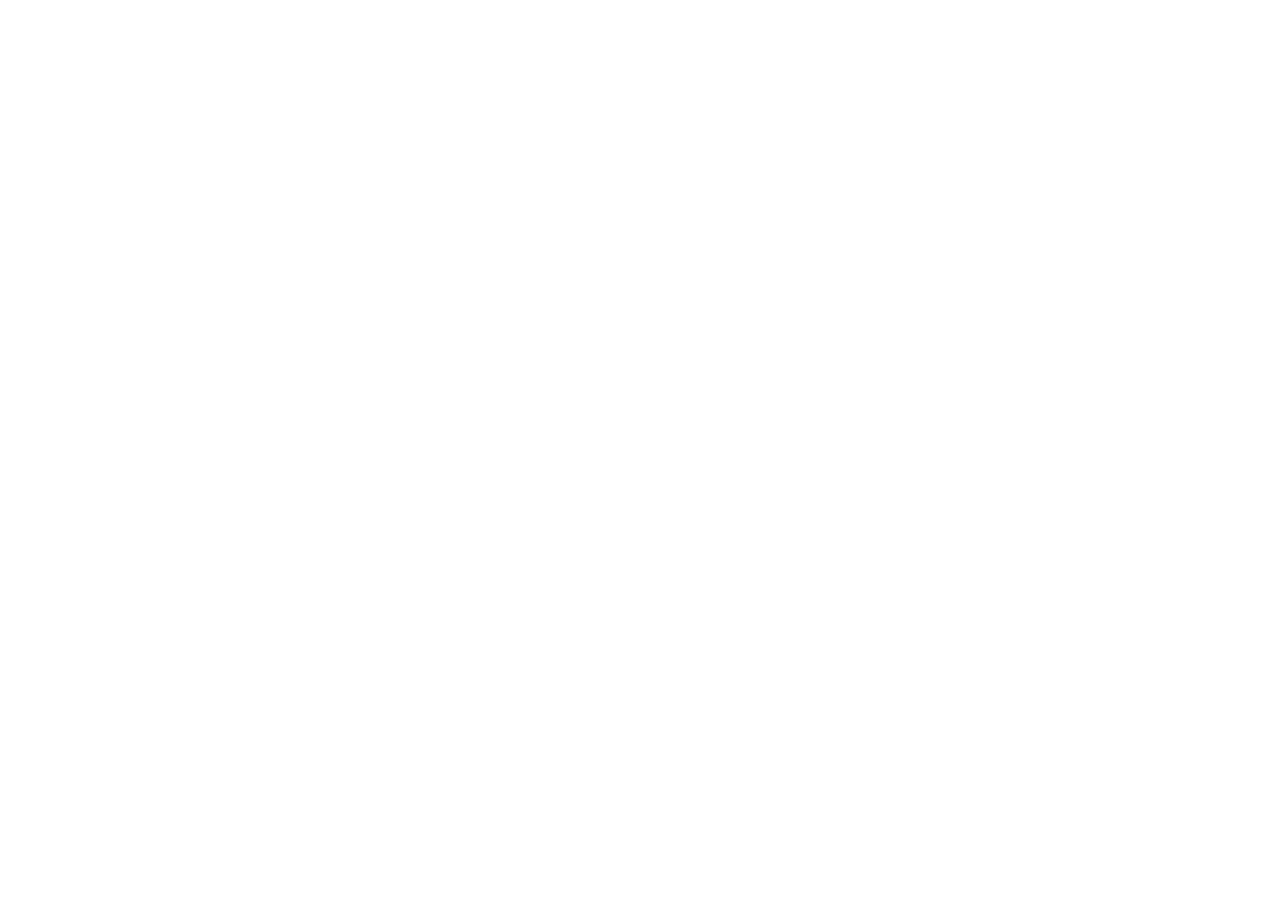
==== index.html @ 24331101 "enlazamos todo" ====
<!DOCTYPE html>
<html lang="en">
<head>
    <meta charset="UTF-8">
    <meta name="viewport" content="width=device-width, initial-scale=1.0">
    <title>Document</title>
</head>
<body>
    <script src="./main.js"></script>
</body>
</html>
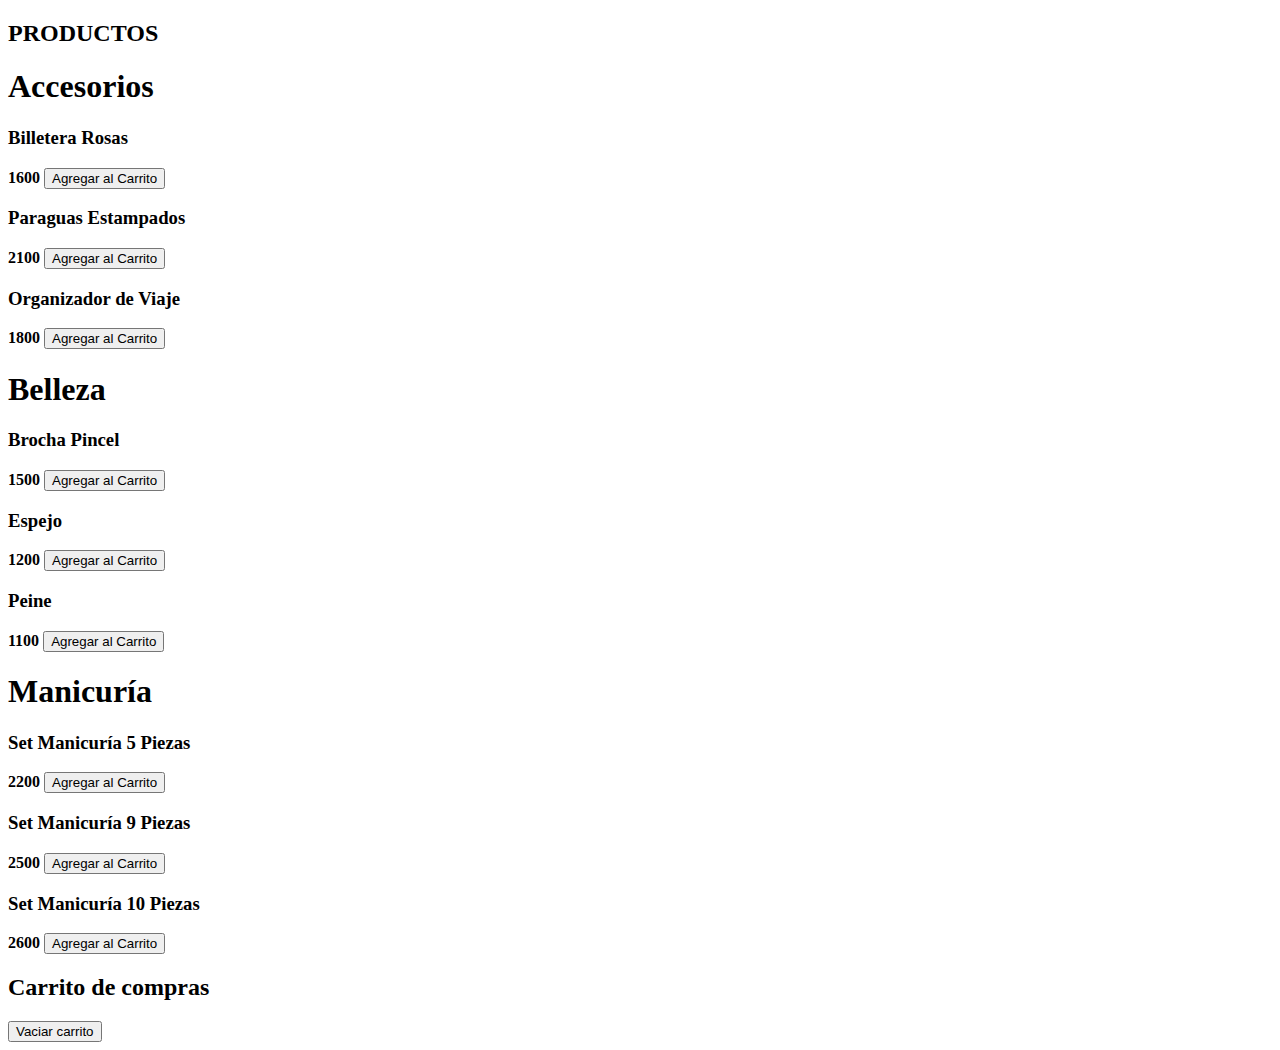
==== commit 272f834a: "modificando para la 3era entrega" ====
--- a/index.html
+++ b/index.html
@@ -6,6 +6,15 @@
     <title>Document</title>
 </head>
 <body>
+    <h2>PRODUCTOS</h2>
+    <div id="productos">
+        <!-- Aquí se mostrarán los productos de cada categoria -->
+    </div>
+    <h2>Carrito de compras</h2>
+    <div id="carrito">
+        <!-- Aquí se mostrarán los productos en el carrito -->
+    </div>
+    <button id="vaciar-carrito"> Vaciar carrito</button>
     <script src="./main.js"></script>
 </body>
 </html>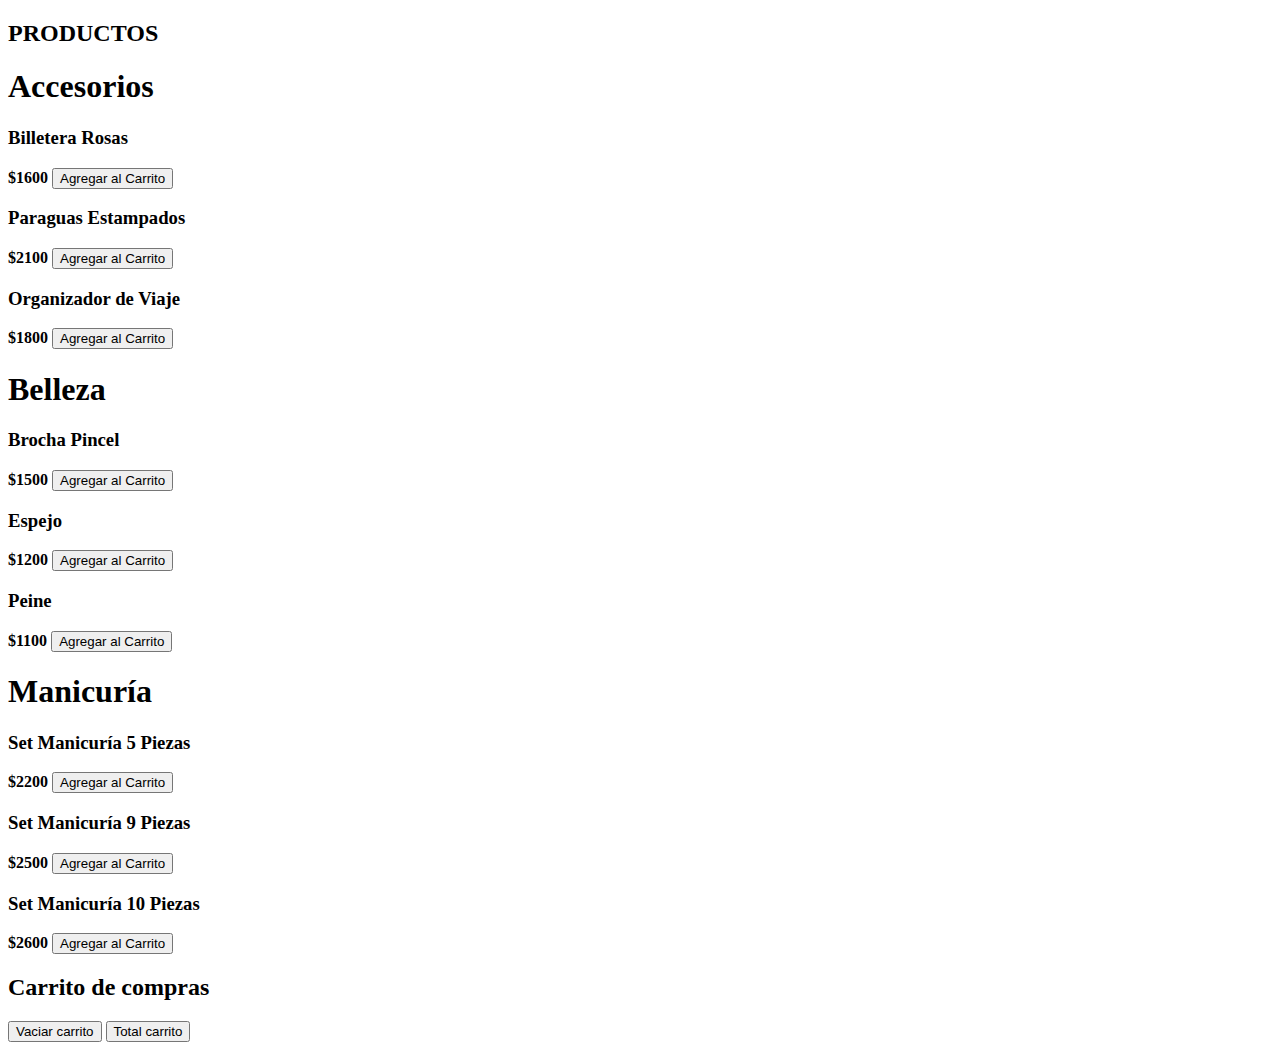
==== commit c4ac88cc: "agregue funcion para sumar los productos del carrito" ====
--- a/index.html
+++ b/index.html
@@ -15,6 +15,7 @@
         <!-- Aquí se mostrarán los productos en el carrito -->
     </div>
     <button id="vaciar-carrito"> Vaciar carrito</button>
+    <button id="calcular-total">Total carrito</button>
     <script src="./main.js"></script>
 </body>
 </html>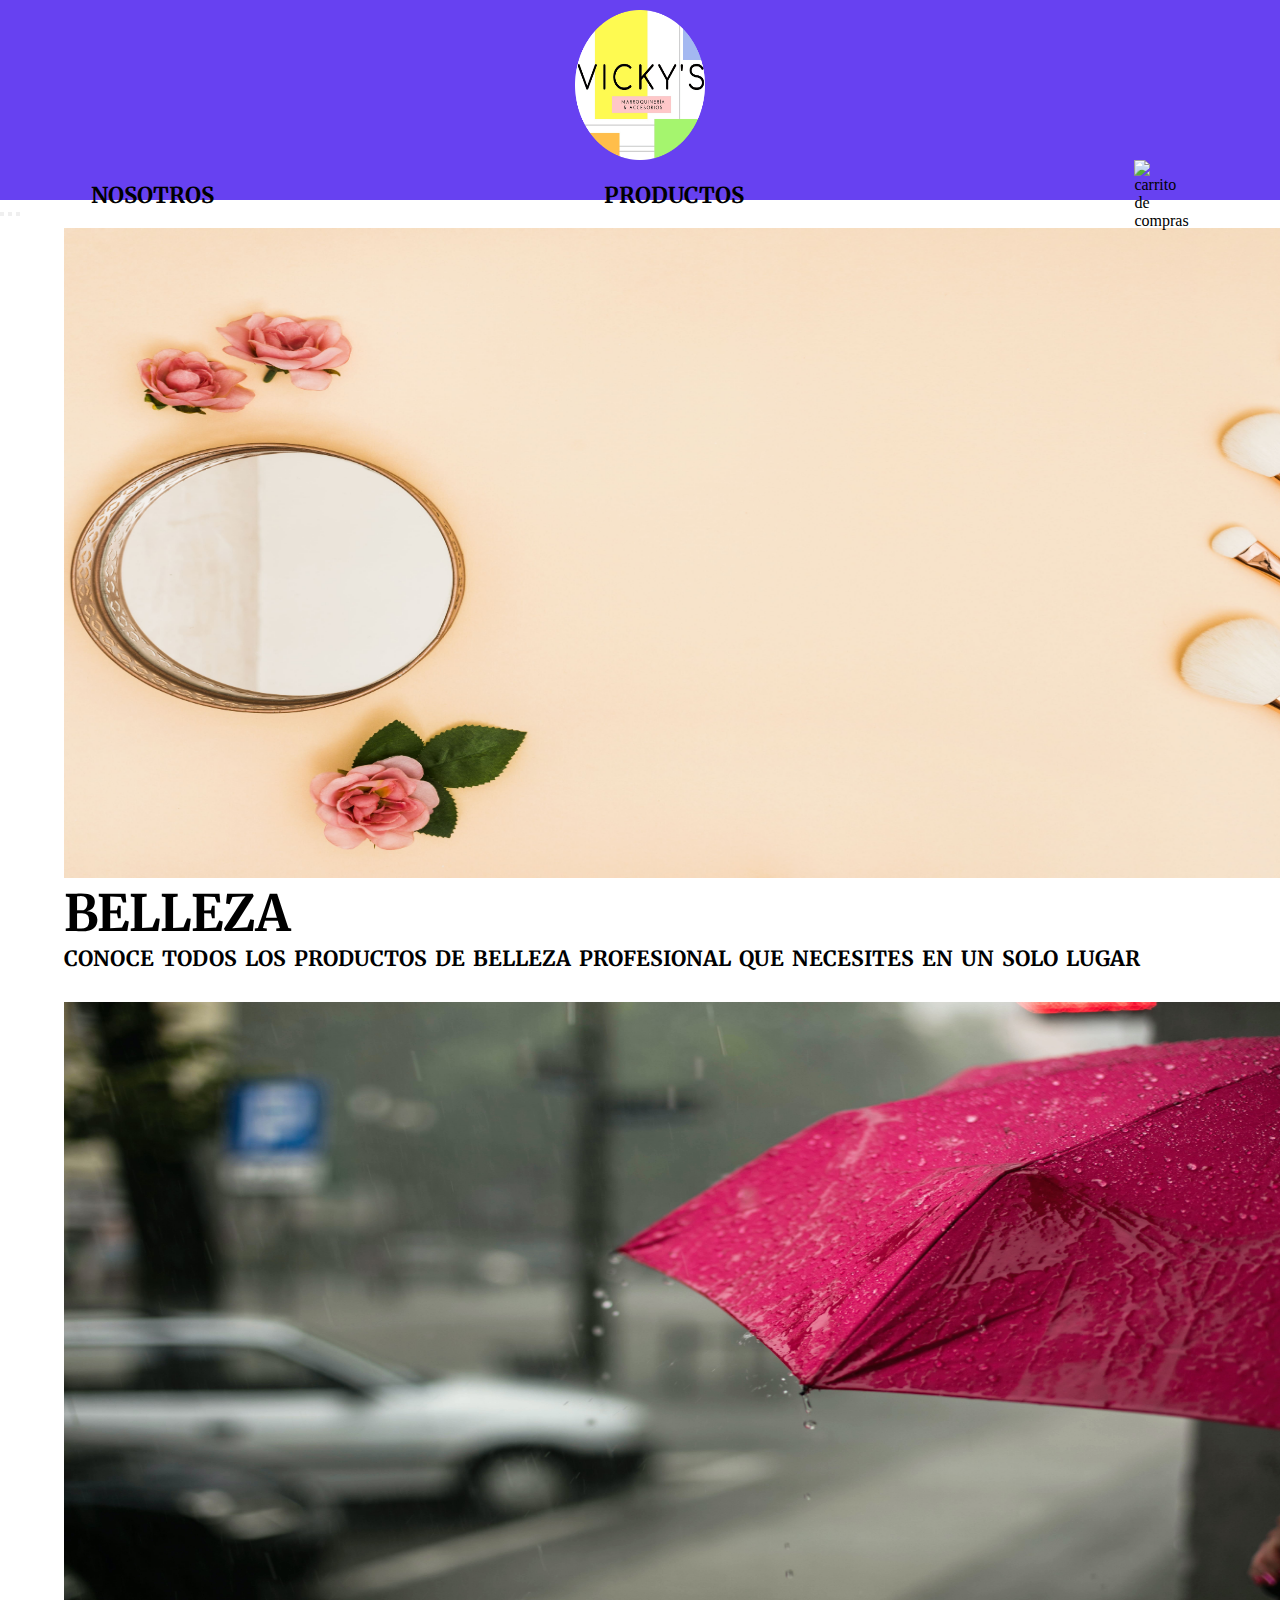
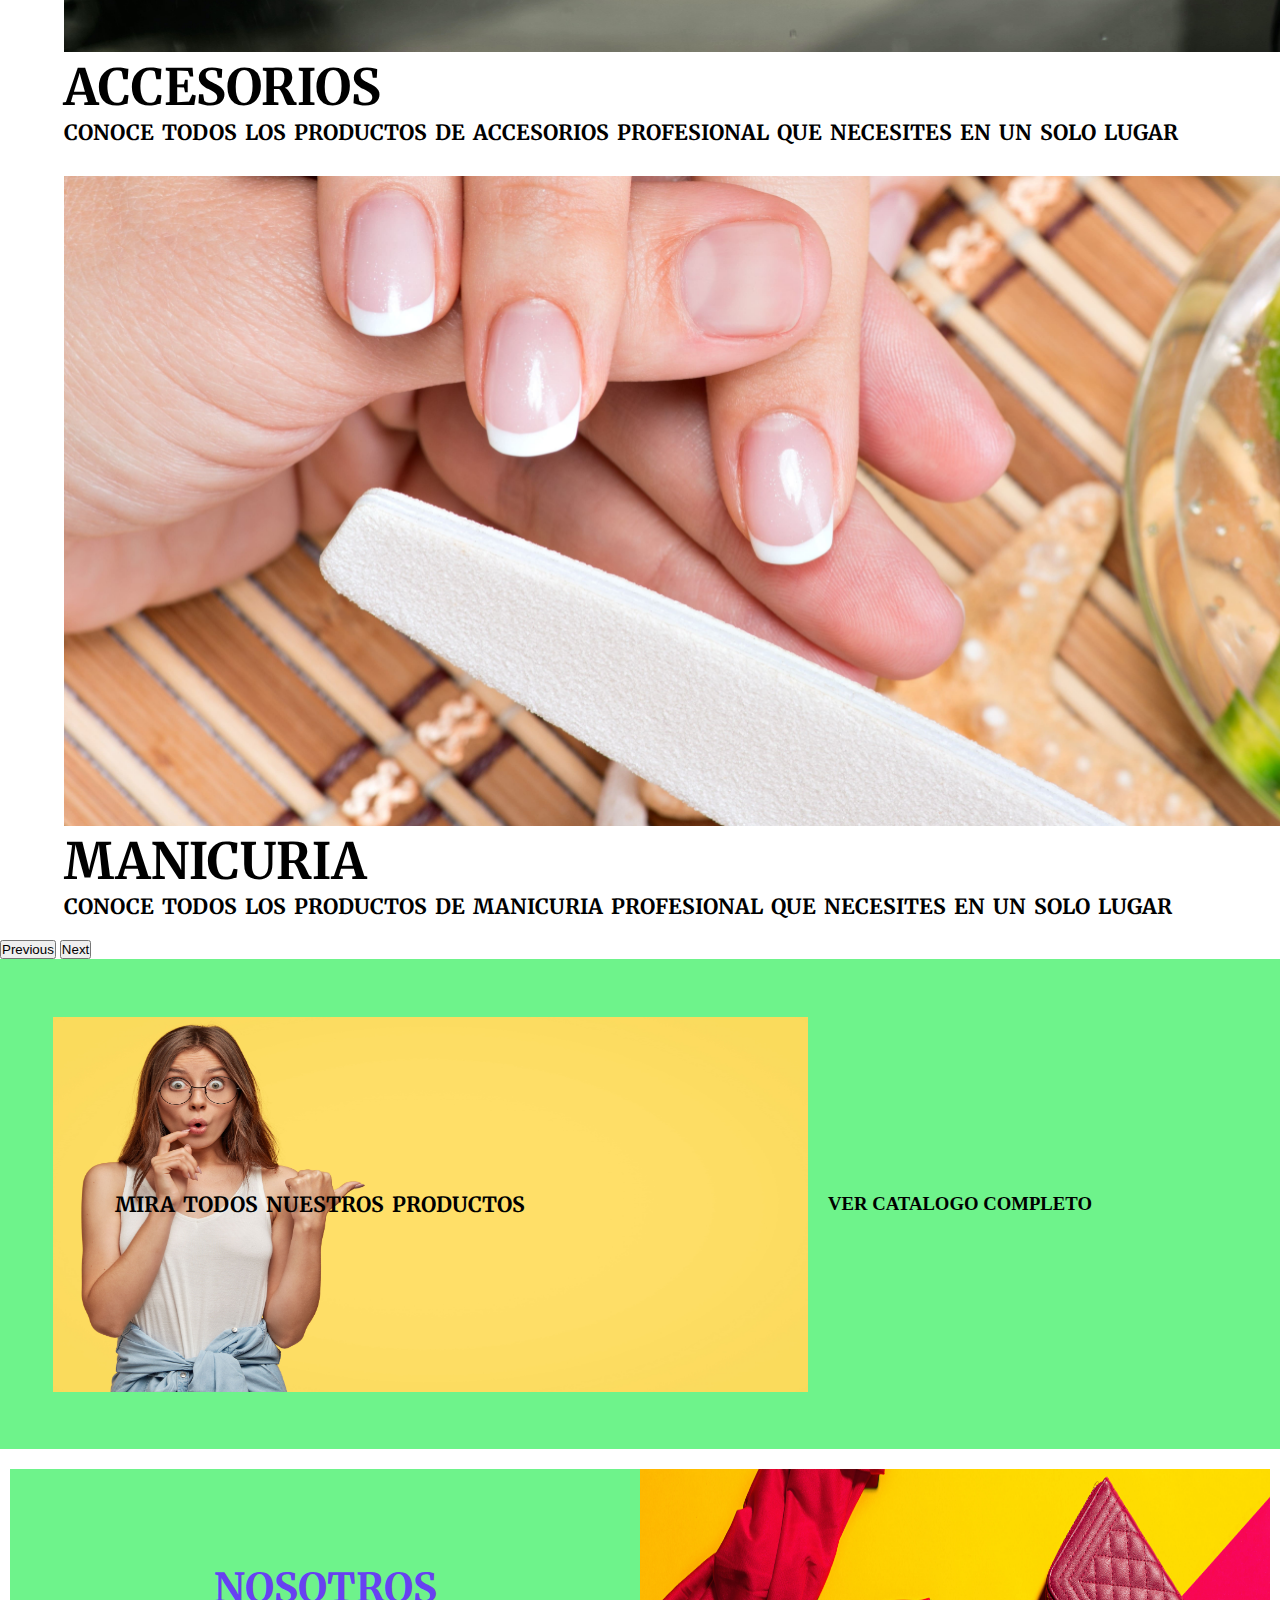
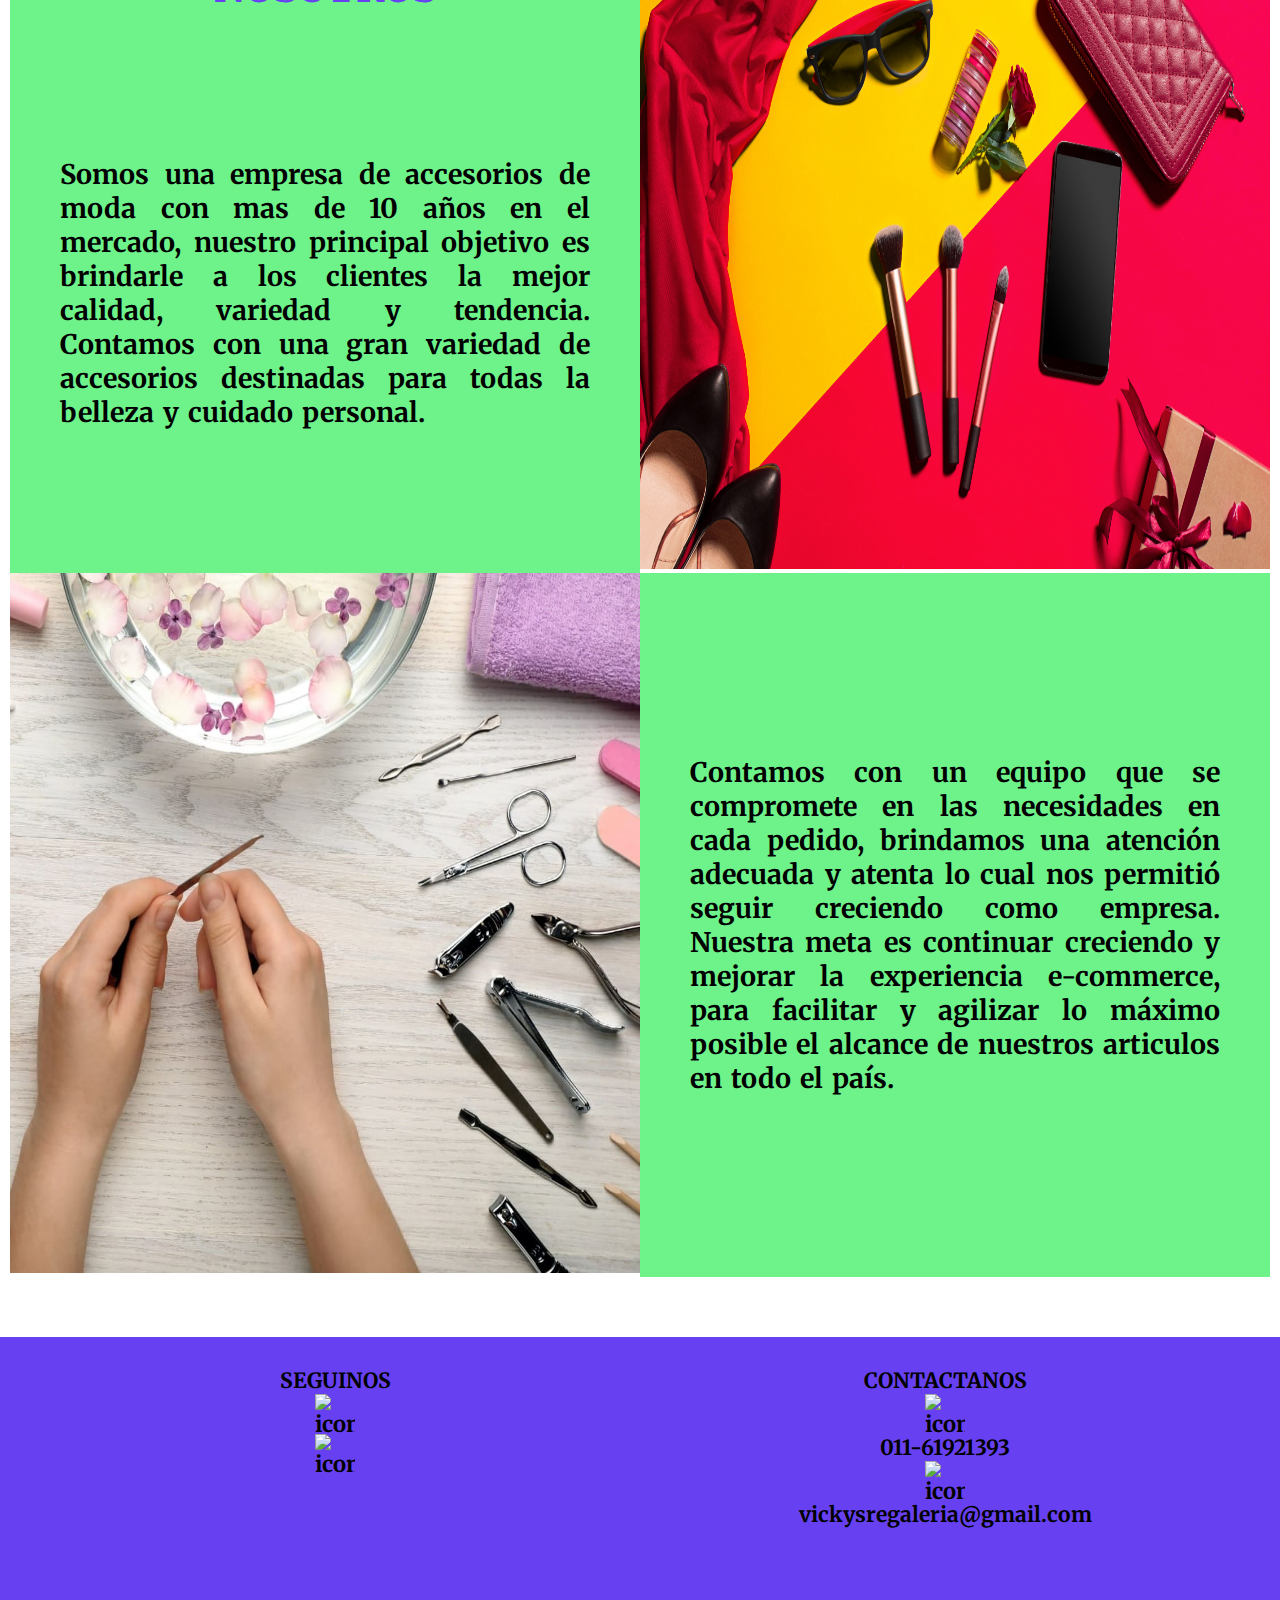
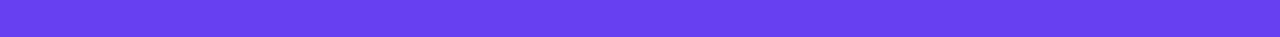
==== commit f7403ff2: "incorporando css, assets a mi proyecto" ====
--- a/index.html
+++ b/index.html
@@ -2,20 +2,117 @@
 <html lang="en">
 <head>
     <meta charset="UTF-8">
+    <meta http-equiv="X-UA-Compatible" content="IE=edge">
     <meta name="viewport" content="width=device-width, initial-scale=1.0">
-    <title>Document</title>
+    <meta name="description" content="Tienda de articulos de belleza, cuidado personal y todos los accesorios que necesites al mejor precio">
+    <meta name="keywords" content="productos de belleza, accesorios para mujer, productos de cuidado personal">
+    <title>Inicio | VICKYS</title>
+    <link rel="shortcut icon" href="./assets/images/banner-modified.ico" type="image/x-icon">
+    <link href="https://cdn.jsdelivr.net/npm/bootstrap@5.3.0/dist/css/bootstrap.min.css" rel="stylesheet" integrity="sha384-9ndCyUaIbzAi2FUVXJi0CjmCapSmO7SnpJef0486qhLnuZ2cdeRhO02iuK6FUUVM" crossorigin="anonymous">
+    <link rel="stylesheet" href="./style.css">
 </head>
 <body>
-    <h2>PRODUCTOS</h2>
-    <div id="productos">
-        <!-- Aquí se mostrarán los productos de cada categoria -->
-    </div>
-    <h2>Carrito de compras</h2>
-    <div id="carrito">
-        <!-- Aquí se mostrarán los productos en el carrito -->
-    </div>
-    <button id="vaciar-carrito"> Vaciar carrito</button>
-    <button id="calcular-total">Total carrito</button>
+    <header>
+        <section class="primer-section">
+            <nav class="navbar" id="navbar-example2" class="navbar bg-body-tertiary px-3 mb-3">
+                <ul class="nav nav-pills">
+                    <li class="nav-item">
+                        <a class="nav-link" href="#scrollspyHeading1">NOSOTROS</a>
+                    </li>
+                    <li> 
+                        <a href="./pages/productos.html">PRODUCTOS</a>
+                    </li>
+                    <div>
+                        <a href="./index.html">
+                        <img src="./assets/images/cart.png" alt="carrito de compras">
+                        </a>
+                    </div>
+                </ul>
+            </nav>
+        </section>
+    </header>
+    <main>
+        <div id="carouselExampleCaptions" class="carousel slide">
+            <div class="carousel-indicators">
+                <button type="button" data-bs-target="#carouselExampleCaptions" data-bs-slide-to="0" class="active" aria-current="true" aria-label="Slide 1"></button>
+                <button type="button" data-bs-target="#carouselExampleCaptions" data-bs-slide-to="1" aria-label="Slide 2"></button>
+                <button type="button" data-bs-target="#carouselExampleCaptions" data-bs-slide-to="2" aria-label="Slide 3"></button>
+            </div>
+            <div class="carousel-inner">
+            <div class="carousel-item active">
+                <img src="./assets/images/carrusel.jpg" class="d-block w-100" alt="banner belleza">
+                <div class="carousel-caption d-none d-md-block">
+                    <h5>BELLEZA</h5>
+                    <p>CONOCE TODOS LOS PRODUCTOS DE BELLEZA PROFESIONAL QUE NECESITES EN UN SOLO LUGAR</p>
+                </div>
+            </div>
+            <div class="carousel-item">
+                <img src="./assets/images/baner-accesorios.jpg" class="d-block w-100" alt="banner accesorios">
+                <div class="carousel-caption d-none d-md-block">
+                    <h5>ACCESORIOS</h5>
+                    <p>CONOCE TODOS LOS PRODUCTOS DE ACCESORIOS PROFESIONAL QUE NECESITES EN UN SOLO LUGAR</p>
+                </div>
+            </div>
+            <div class="carousel-item">
+                <img src="./assets/images/banner-manicuria.jpg" class="d-block w-100" alt="banner manicuria">
+                <div class="carousel-caption d-none d-md-block">
+                    <h5>MANICURIA</h5>
+                    <p>CONOCE TODOS LOS PRODUCTOS DE MANICURIA PROFESIONAL QUE NECESITES EN UN SOLO LUGAR</p>
+                </div>
+            </div>
+            </div>
+            <button class="carousel-control-prev" type="button" data-bs-target="#carouselExampleCaptions" data-bs-slide="prev">
+                <span class="carousel-control-prev-icon" aria-hidden="true"></span>
+                <span class="visually-hidden">Previous</span>
+            </button>
+            <button class="carousel-control-next" type="button" data-bs-target="#carouselExampleCaptions" data-bs-slide="next">
+                <span class="carousel-control-next-icon" aria-hidden="true"></span>
+                <span class="visually-hidden">Next</span>
+            </button>
+        </div>
+        <div class="catalogo">
+            <p>MIRA TODOS NUESTROS PRODUCTOS</p>
+            <h3>VER CATALOGO COMPLETO</h3>
+        </div>
+        <section class="section-nos">
+        <div class="div-nos" data-bs-spy="scroll" data-bs-target="#navbar-example2" data-bs-root-margin="0px 0px -40%" data-bs-smooth-scroll="true" class="scrollspy-example bg-body-tertiary p-3 rounded-2" tabindex="0">
+            <h2 id="scrollspyHeading1">NOSOTROS</h2>
+            <P>
+                Somos una empresa de accesorios de moda con mas de 10 años en el mercado, nuestro principal objetivo es brindarle a los clientes la mejor calidad, variedad y tendencia.
+                Contamos con una gran variedad de accesorios destinadas para todas la belleza y cuidado personal.
+            </P>
+        </div>
+        <div >
+            <img class="div-img" src="./assets/images/banner-nosotros-2.jpg" alt="accesorios">
+        </div>
+        <div>
+            <img class="div-img" src="./assets/images/banner-nosotros.jpeg" alt="manicuria">
+        </div>
+        <div class="div-nos">
+            <p>
+                Contamos con un equipo que se compromete en las necesidades en cada pedido, brindamos una atención adecuada y atenta lo cual nos permitió seguir creciendo como empresa.
+                Nuestra meta es continuar creciendo y mejorar la experiencia e-commerce, para facilitar y agilizar lo máximo posible el alcance de nuestros articulos en todo el país.
+            </p>
+        </div>
+        </section>
+    </main>
+    <footer>
+        <div class="div-footer" >
+            <li class="li-footer" >
+                <h2>SEGUINOS</h2>
+                <img class="img-footer" src="./assets/images/icons8-facebook.png" alt="icono de facebook">
+                <img class="img-footer" src="./assets/images/icons8-instagram.png" alt="icono de instagram">
+            </li>
+            <li class="li-footer" >
+                <h2>CONTACTANOS</h2>
+                <img class="img-footer" src="./assets/images/icons8-whatsapp.png" alt="icono de whatsapp">
+                <p> 011-61921393</p>
+                <img class="img-footer" src="./assets/images/icons8-email.png" alt="icono de email">
+                <p>vickysregaleria@gmail.com</p>
+            </li>
+        </div>
+    </footer>
     <script src="./main.js"></script>
+    <script src="https://cdn.jsdelivr.net/npm/bootstrap@5.3.0/dist/js/bootstrap.bundle.min.js" integrity="sha384-geWF76RCwLtnZ8qwWowPQNguL3RmwHVBC9FhGdlKrxdiJJigb/j/68SIy3Te4Bkz" crossorigin="anonymous"></script>
 </body>
 </html>--- a/style.css
+++ b/style.css
@@ -0,0 +1,178 @@
+@import url('https://fonts.googleapis.com/css2?family=Merriweather&display=swap');
+
+*{
+    margin: 0;
+    padding: 0;
+    box-sizing: border-box;
+}
+
+header{
+    height: 200px;
+    display: flex;
+    flex-direction: column;
+    align-items: center;
+    background-color:rgb(103, 65, 241);
+}
+.primer-section{
+    display: flex;
+    flex-direction: column;
+    justify-content: flex-end;
+    align-items: center;
+    background-color: whitesmoke;
+    width:100%;
+    height: 190px;
+    background-image:url(./assets/images/banner-modified.png);
+    background-size: 130px 150px;
+    background-repeat: no-repeat;
+    background-position: 50% 25%;
+    background-color:rgb(103, 65, 241);
+}
+.navbar{
+    background-color:rgb(103, 65, 241);
+    width: 80%;
+    height: 30px;
+    display: flex;
+    flex-direction: column;
+    justify-content: space-evenly;
+    z-index: 3;
+    align-content:flex-end ;
+}
+.nav-link{
+    color: black;
+}
+.nav-link :hover{
+    color: rgba(119, 228, 212, 1) ;
+}
+ul{
+    display: flex;
+    align-items: center;
+    justify-content: center;
+    gap: 390px;
+    list-style: none;
+}
+li{
+    display: flex;
+    list-style: none;
+    font-family: 'Merriweather', serif;
+    font-size: 22px;
+    font-weight: bold;
+    word-spacing: 15px;
+}
+a{
+    text-decoration: none;
+    color:black;
+}
+a:hover{
+    color:rgba(119, 228, 212, 1);
+}
+div a img{
+    width: 35px;
+    height: 35px;
+}
+
+/* main*/
+.carousel-item{
+    padding-top:10px;
+    padding-bottom: 20px;
+    margin-left: 5%;
+    margin-right: 5%;
+}
+h5{
+    font-family:'Merriweather', serif;
+    font-size: 50px;
+}
+p{
+    font-family: 'Merriweather', serif;
+    font-size: 23px;
+    word-spacing: 3px;
+}
+img{
+    height: 650px;
+    width: 1400px;
+}
+.catalogo{
+    margin-bottom: 10px;
+    background-color: rgb(110, 243, 139);
+    width: 100%;
+    height: 490px;
+    display: grid;
+    justify-items: center;
+    align-content: center;
+    align-items: center;
+    grid-template-columns: 1fr 1fr;
+    list-style: none;
+    background-image: url(./assets/images/banner-2.jpg);
+    background-size: 755px 375px;
+    background-repeat: no-repeat;
+    background-position: 10% 50%;
+}
+.section-nos{
+    padding: 10px;
+    display: grid;
+    grid-template-columns: 50% 50%;
+    grid-template-rows: 50% 50%;
+}
+.div-nos{
+    background-color: rgb(110, 243, 139);
+    display: flex;
+    flex-direction: column;
+    justify-content: space-evenly;
+        h2{
+            text-align: center;
+            font-family:'Merriweather', serif;
+            font-size: 40px;
+            color: rgb(103, 65, 241);
+            &:hover{
+                color:black;
+                text-decoration: underline;
+            }
+        }
+        p{
+            padding: 50px;
+            text-align:justify;
+            font-family:'Merriweather', serif;
+            font-size: 27px;
+            word-spacing: 3px
+        }
+    }
+.div-img{
+    width: 100%;
+    height: 700px;
+}
+/*footer*/
+footer{
+    width: 100%;
+    height: 300px;
+    background-color:rgb(103, 65, 241);
+}
+.div-footer{
+    width: 100%;
+    padding: 30px;
+    margin-top: 50px;
+    font-size: 16px;
+    list-style: none;
+    display: grid;
+    grid-template-columns: 1fr 1fr;
+}
+.li-footer{
+    display: flex;
+    flex-direction: column;
+    align-items: center;
+}
+.img-footer{
+    height: 40px;
+    width: 40px;
+}
+h2, p{
+    font-family: 'Merriweather', serif;
+    font-size: 21px;
+    text-decoration: none;
+    font-weight: bold;
+    color: black;
+}
+h2:hover{
+    color:rgba(119, 228, 212, 1) ;
+}
+p:hover{
+    color:rgba(119, 228, 212, 1) ;
+}
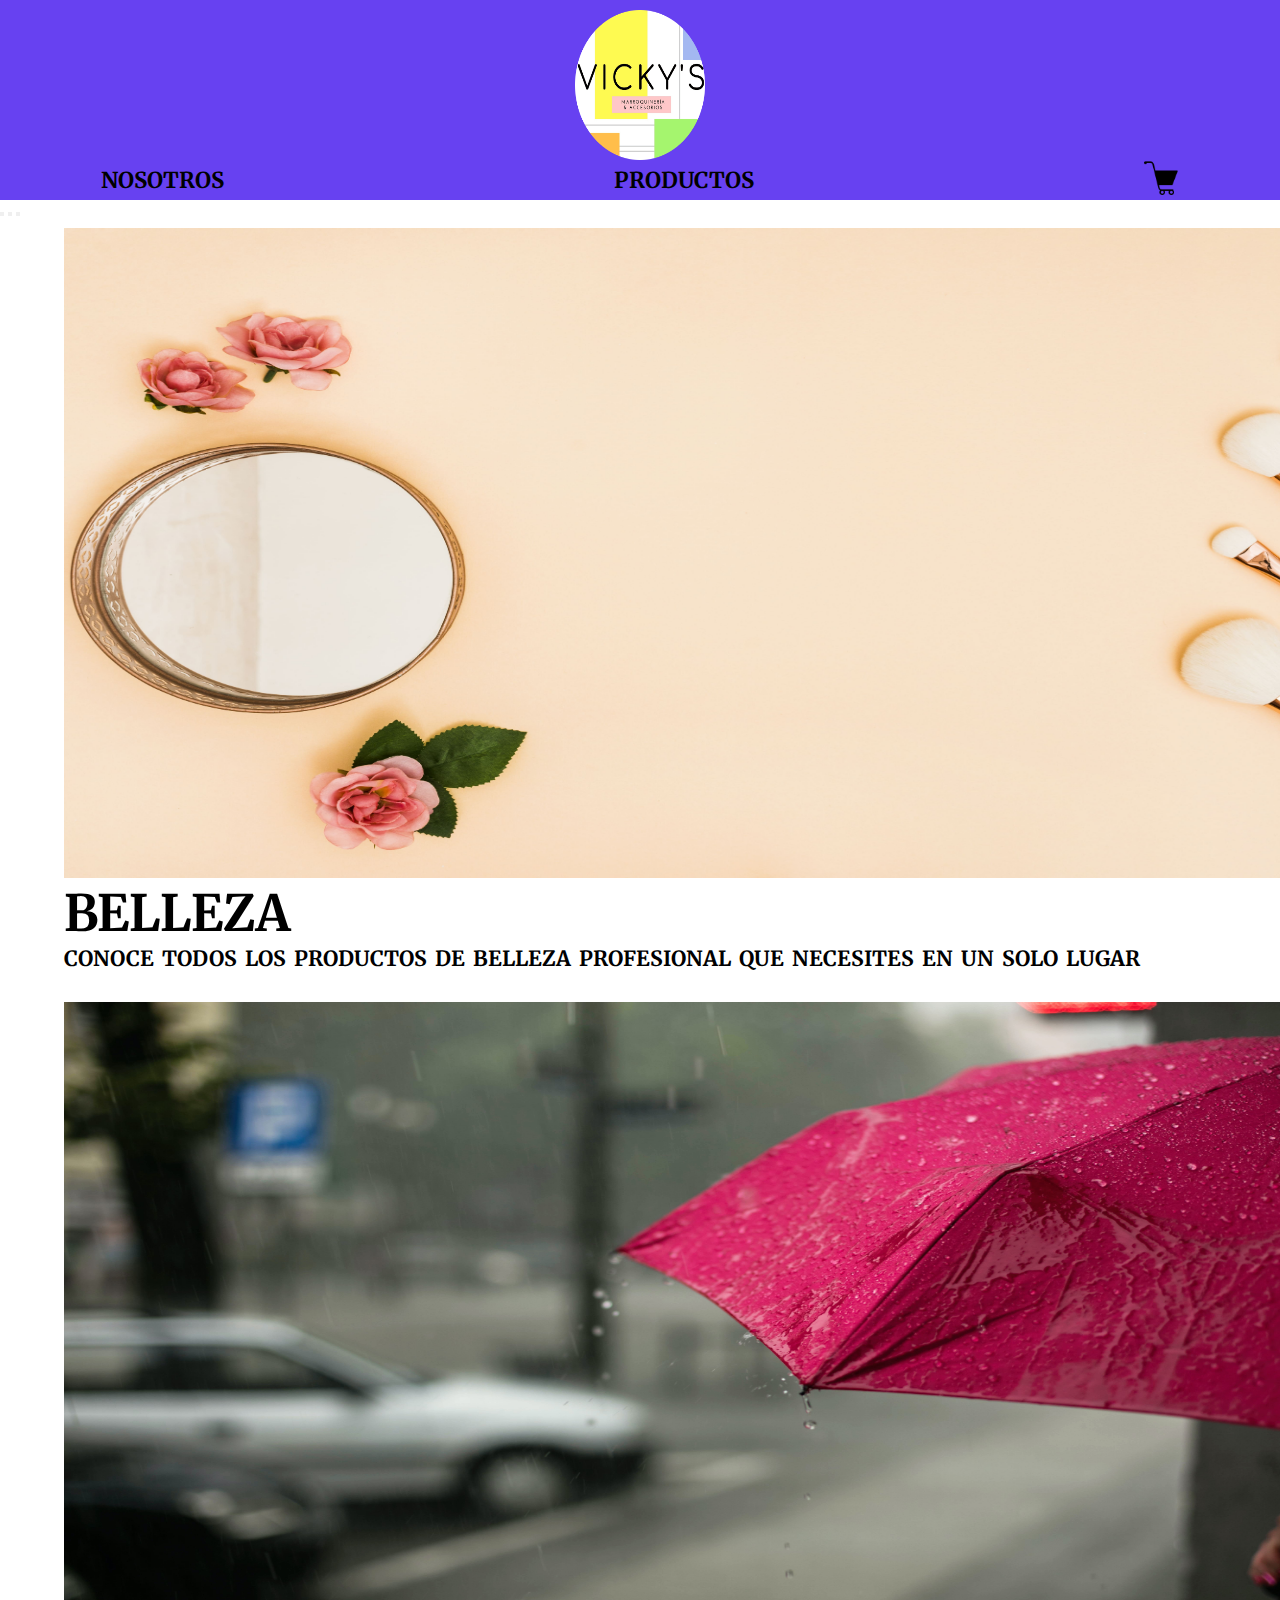
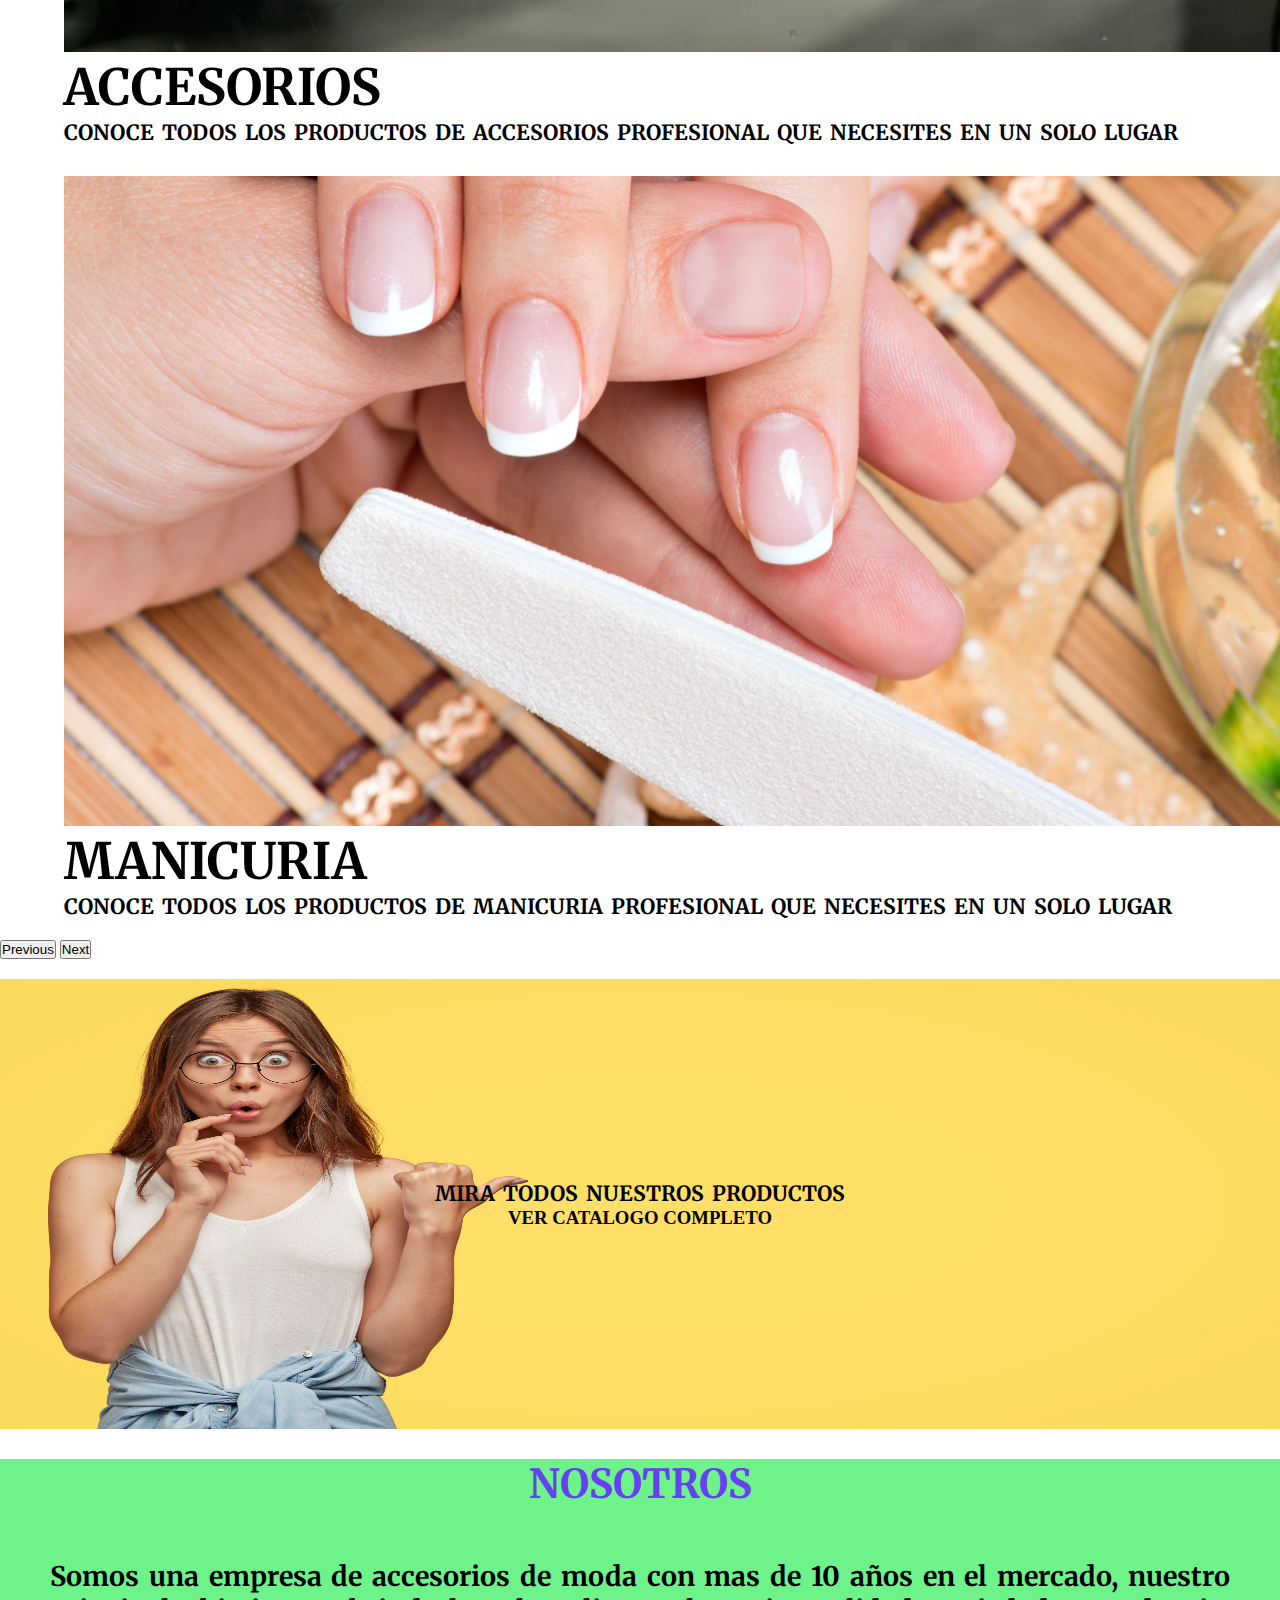
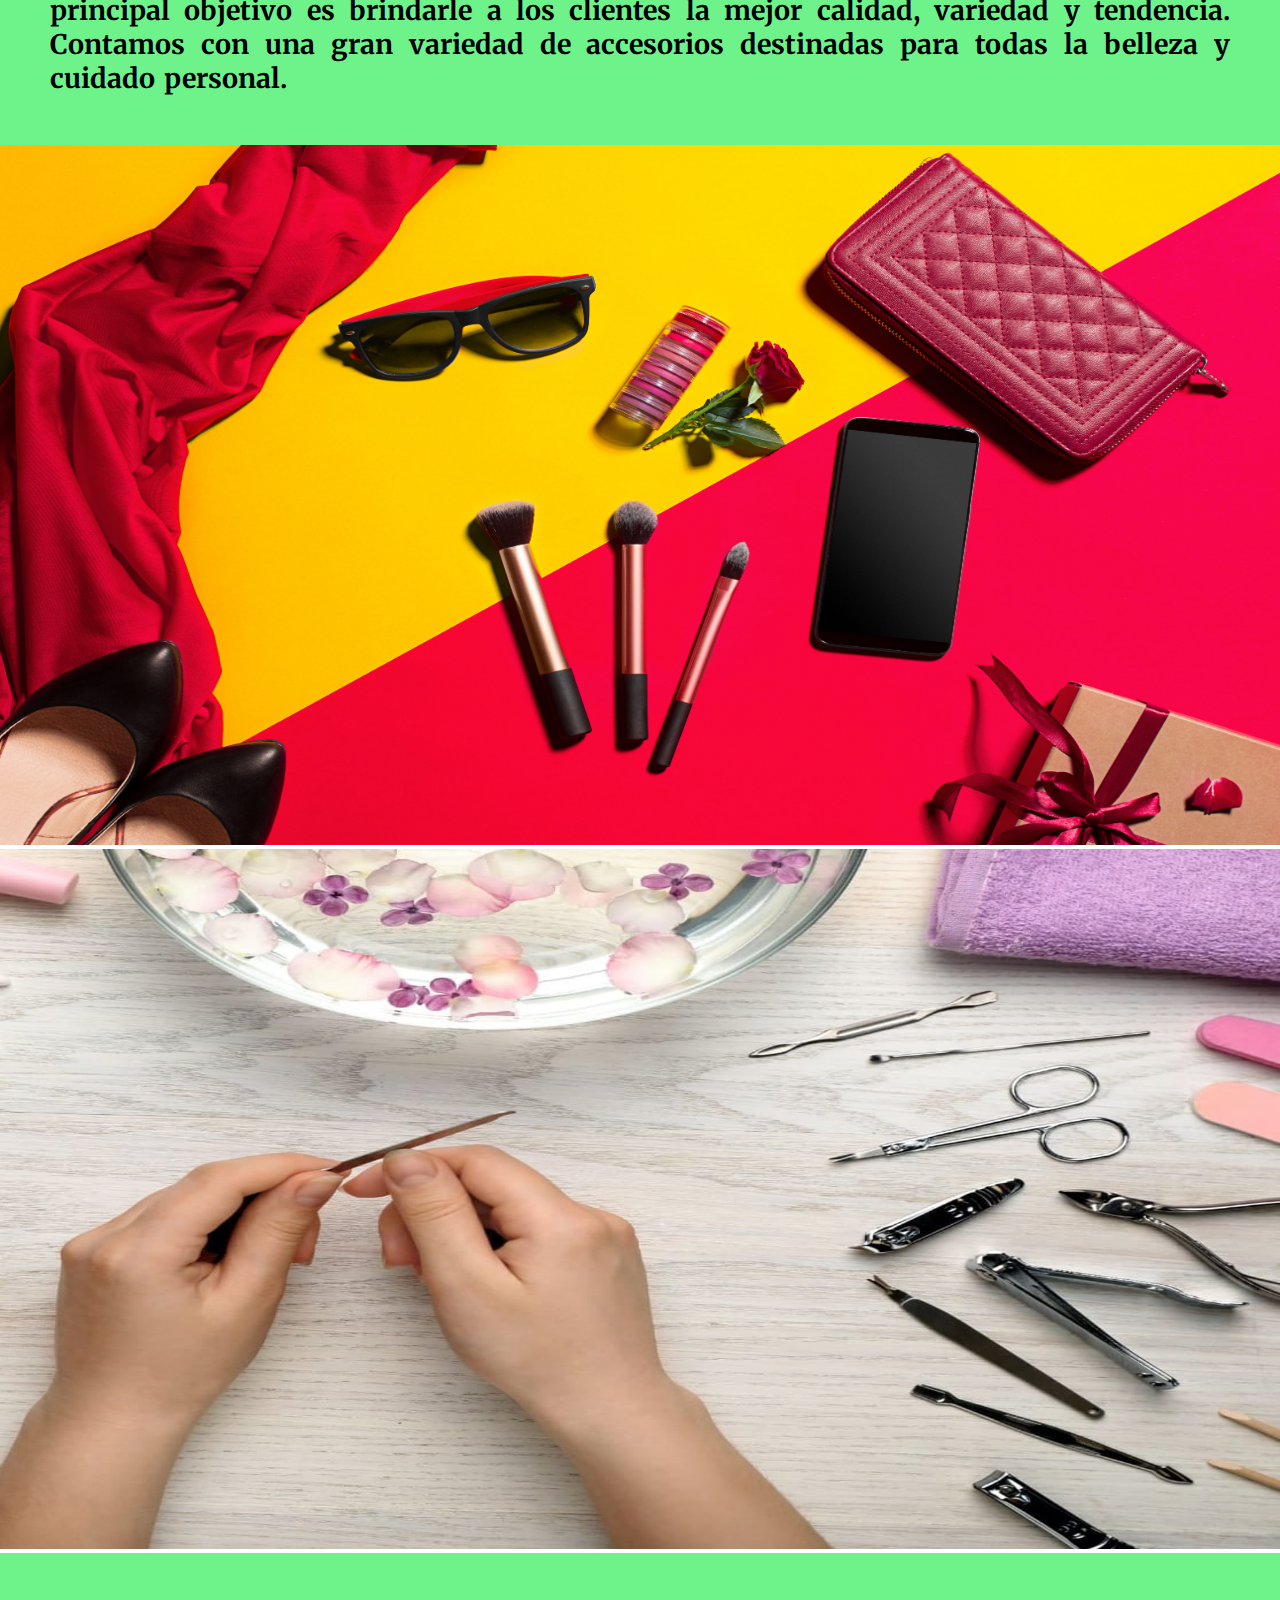
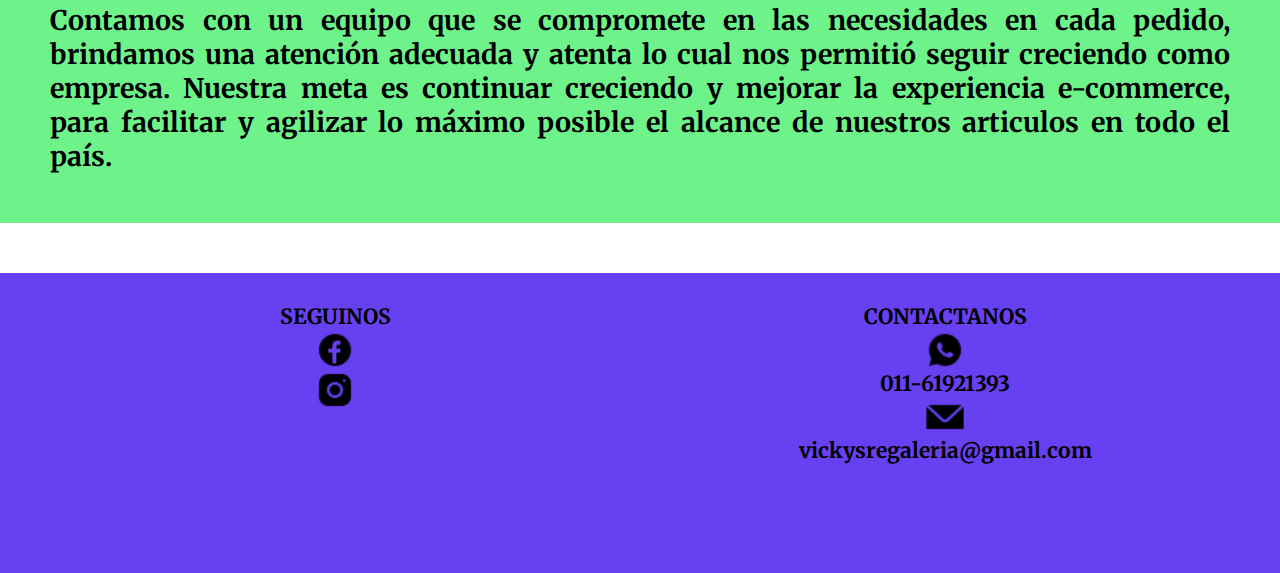
==== commit c3a6932b: "agrego productos y carrito al html" ====
--- a/index.html
+++ b/index.html
@@ -23,7 +23,7 @@
                         <a href="./pages/productos.html">PRODUCTOS</a>
                     </li>
                     <div>
-                        <a href="./index.html">
+                        <a href="./pages/carrito.html">
                         <img src="./assets/images/cart.png" alt="carrito de compras">
                         </a>
                     </div>
@@ -74,8 +74,8 @@
             <p>MIRA TODOS NUESTROS PRODUCTOS</p>
             <h3>VER CATALOGO COMPLETO</h3>
         </div>
-        <section class="section-nos">
-        <div class="div-nos" data-bs-spy="scroll" data-bs-target="#navbar-example2" data-bs-root-margin="0px 0px -40%" data-bs-smooth-scroll="true" class="scrollspy-example bg-body-tertiary p-3 rounded-2" tabindex="0">
+        <section class="section-nos" class="div-nos" data-bs-spy="scroll" data-bs-target="#navbar-example2" data-bs-root-margin="0px 0px -40%" data-bs-smooth-scroll="true" class="scrollspy-example bg-body-tertiary p-3 rounded-2" tabindex="0">
+        <div class="div-nos">
             <h2 id="scrollspyHeading1">NOSOTROS</h2>
             <P>
                 Somos una empresa de accesorios de moda con mas de 10 años en el mercado, nuestro principal objetivo es brindarle a los clientes la mejor calidad, variedad y tendencia.
--- a/style.css
+++ b/style.css
@@ -6,6 +6,7 @@
     box-sizing: border-box;
 }
 
+/* header */
 header{
     height: 200px;
     display: flex;
@@ -92,25 +93,17 @@
 }
 .catalogo{
     margin-bottom: 10px;
-    background-color: rgb(110, 243, 139);
     width: 100%;
     height: 490px;
     display: grid;
     justify-items: center;
     align-content: center;
     align-items: center;
-    grid-template-columns: 1fr 1fr;
     list-style: none;
     background-image: url(./assets/images/banner-2.jpg);
-    background-size: 755px 375px;
+    background-size: 100% 450px;
     background-repeat: no-repeat;
-    background-position: 10% 50%;
-}
-.section-nos{
-    padding: 10px;
-    display: grid;
-    grid-template-columns: 50% 50%;
-    grid-template-rows: 50% 50%;
+    background-position: center;
 }
 .div-nos{
     background-color: rgb(110, 243, 139);
@@ -139,6 +132,7 @@
     width: 100%;
     height: 700px;
 }
+
 /*footer*/
 footer{
     width: 100%;
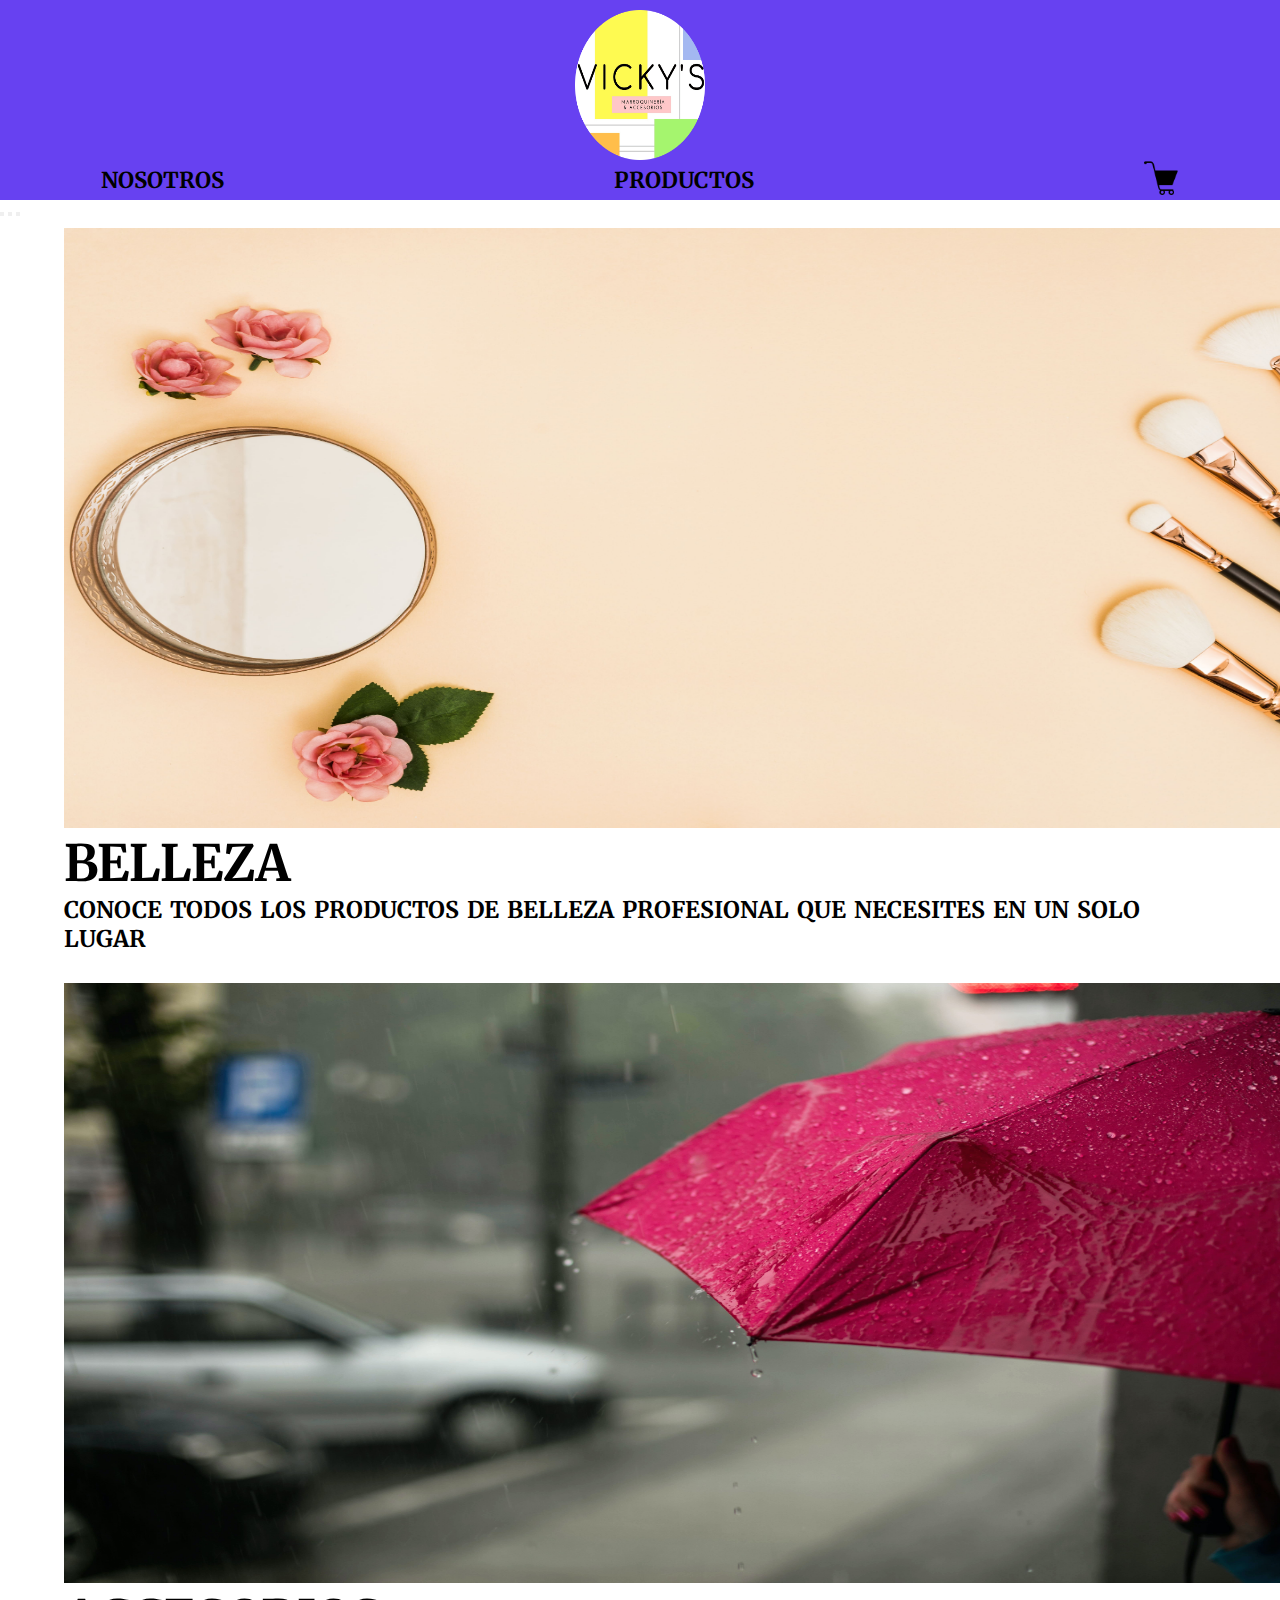
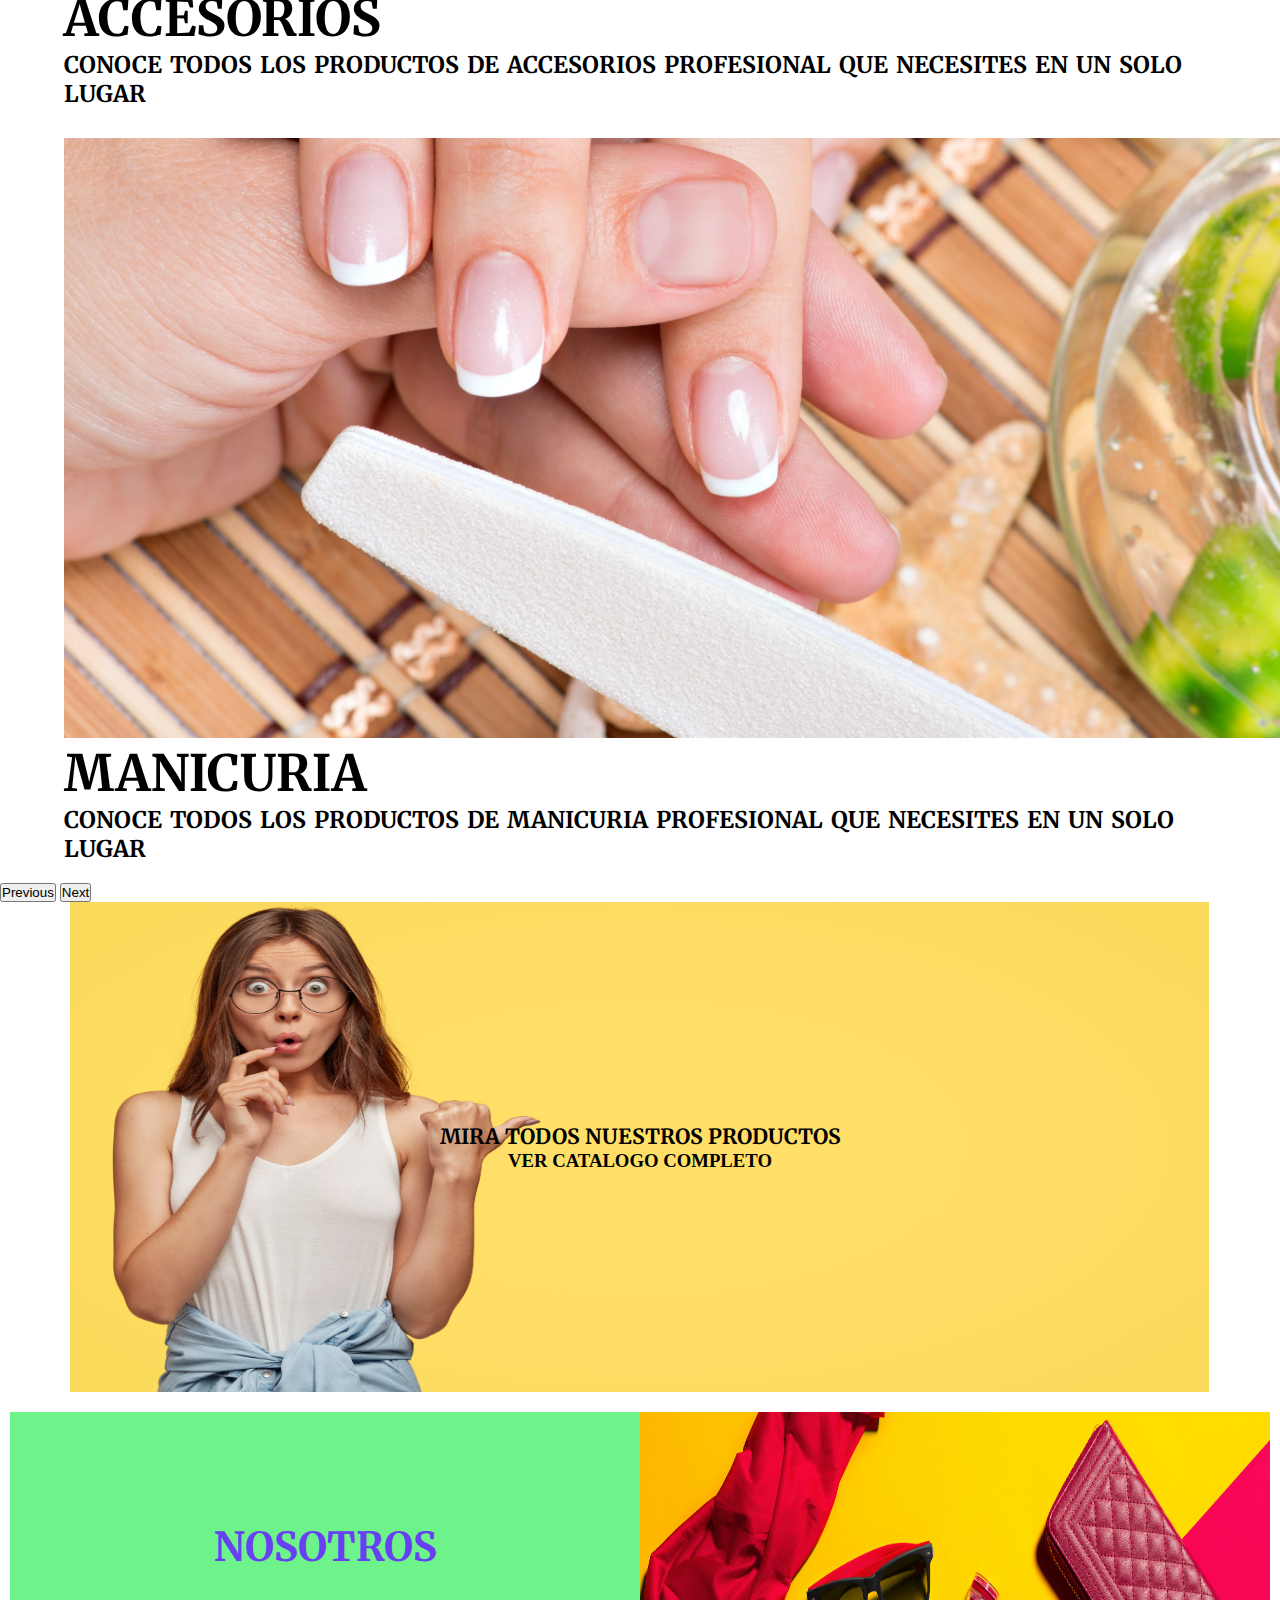
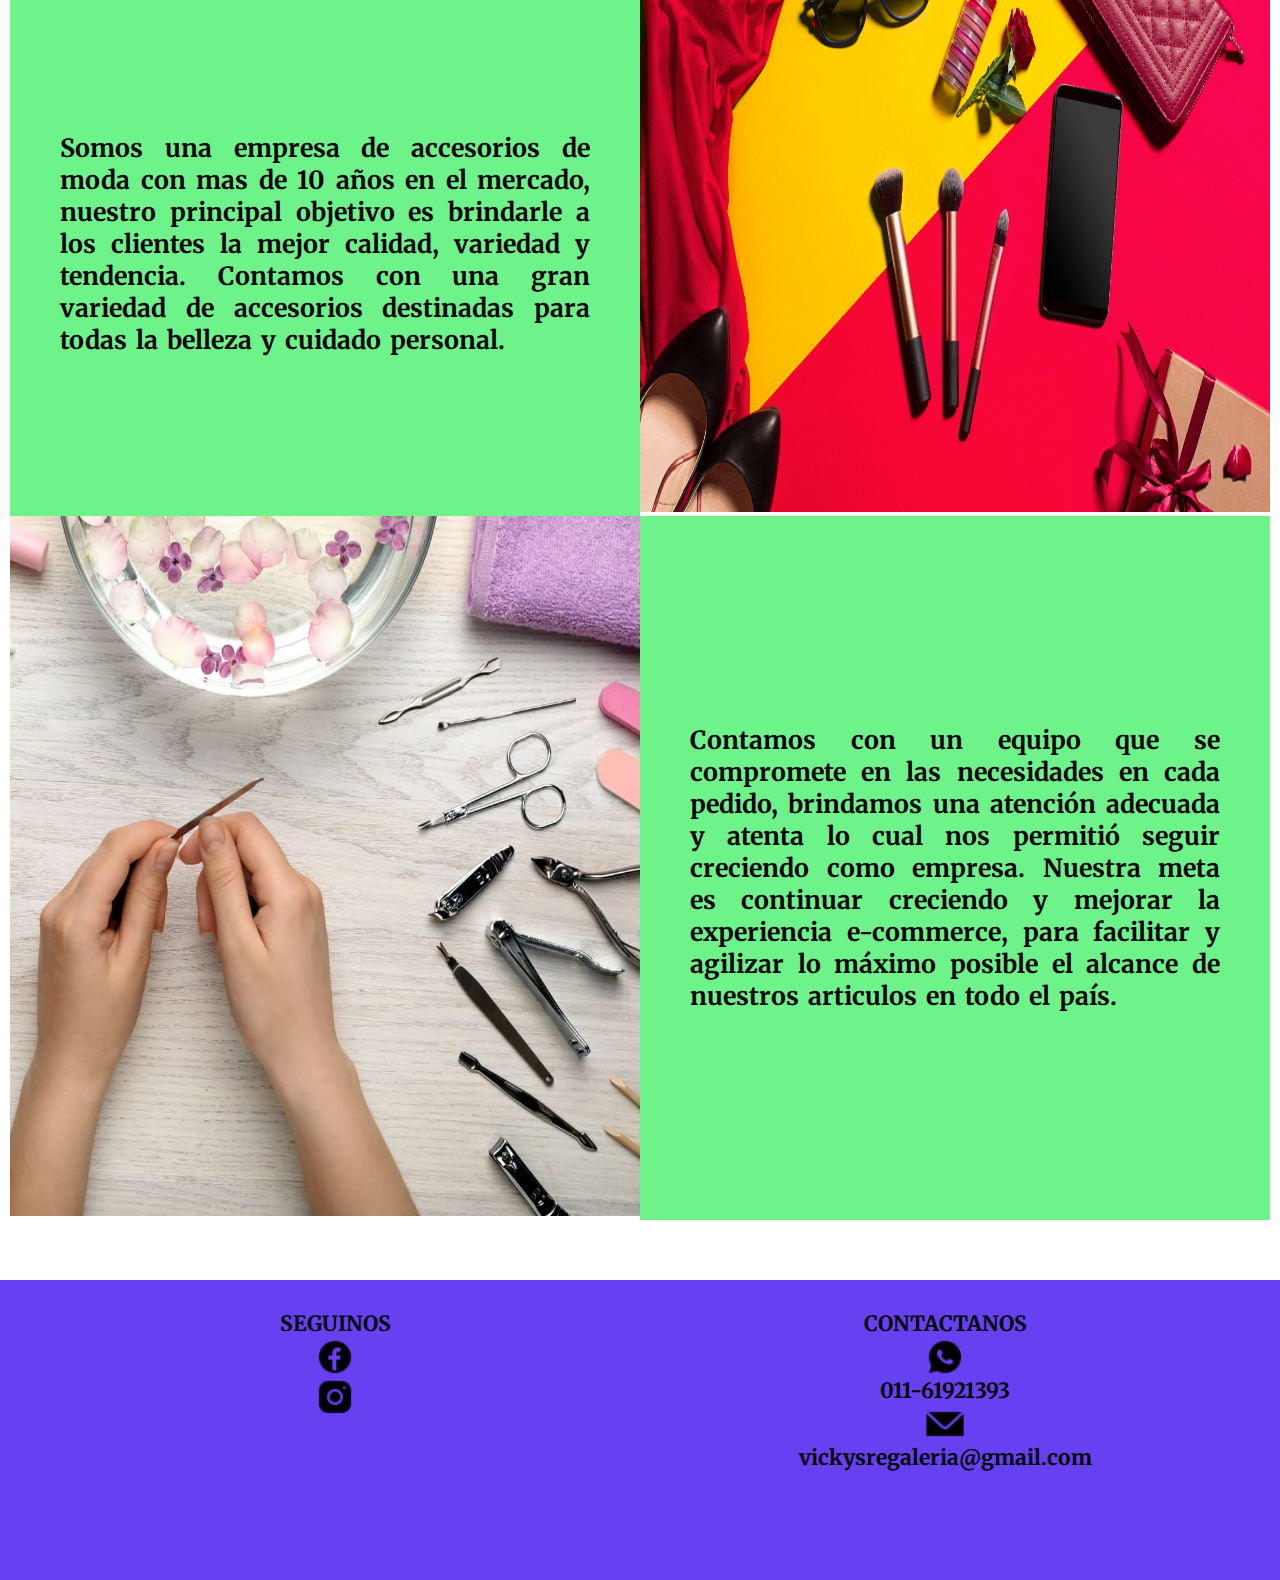
==== commit 7eece6d5: "no pude enlazar la ruta data.json para el fetch" ====
--- a/index.html
+++ b/index.html
@@ -74,7 +74,7 @@
             <p>MIRA TODOS NUESTROS PRODUCTOS</p>
             <h3>VER CATALOGO COMPLETO</h3>
         </div>
-        <section class="section-nos" class="div-nos" data-bs-spy="scroll" data-bs-target="#navbar-example2" data-bs-root-margin="0px 0px -40%" data-bs-smooth-scroll="true" class="scrollspy-example bg-body-tertiary p-3 rounded-2" tabindex="0">
+        <section class="section-nos" data-bs-spy="scroll" data-bs-target="#navbar-example2" data-bs-root-margin="0px 0px -40%" data-bs-smooth-scroll="true" class="scrollspy-example bg-body-tertiary p-3 rounded-2" tabindex="0">
         <div class="div-nos">
             <h2 id="scrollspyHeading1">NOSOTROS</h2>
             <P>
@@ -112,7 +112,5 @@
             </li>
         </div>
     </footer>
-    <script src="./main.js"></script>
-    <script src="https://cdn.jsdelivr.net/npm/bootstrap@5.3.0/dist/js/bootstrap.bundle.min.js" integrity="sha384-geWF76RCwLtnZ8qwWowPQNguL3RmwHVBC9FhGdlKrxdiJJigb/j/68SIy3Te4Bkz" crossorigin="anonymous"></script>
 </body>
 </html>--- a/style.css
+++ b/style.css
@@ -78,18 +78,18 @@
     margin-left: 5%;
     margin-right: 5%;
 }
-h5{
+.carousel-item h5{
     font-family:'Merriweather', serif;
     font-size: 50px;
 }
-p{
+.carousel-item p{
     font-family: 'Merriweather', serif;
     font-size: 23px;
     word-spacing: 3px;
 }
-img{
-    height: 650px;
-    width: 1400px;
+.carousel-item img{
+    height: 600px;
+    width: 1300px;
 }
 .catalogo{
     margin-bottom: 10px;
@@ -101,33 +101,39 @@
     align-items: center;
     list-style: none;
     background-image: url(./assets/images/banner-2.jpg);
-    background-size: 100% 450px;
+    background-size: 89% 500px;
     background-repeat: no-repeat;
     background-position: center;
 }
+.section-nos{
+    padding: 10px;
+    display: grid;
+    grid-template-columns: 50% 50%;
+    grid-template-rows: 50% 50%;
+}
 .div-nos{
     background-color: rgb(110, 243, 139);
     display: flex;
     flex-direction: column;
     justify-content: space-evenly;
-        h2{
-            text-align: center;
-            font-family:'Merriweather', serif;
-            font-size: 40px;
-            color: rgb(103, 65, 241);
-            &:hover{
-                color:black;
-                text-decoration: underline;
+}
+.div-nos p{
+    padding: 50px;
+    text-align:justify;
+    font-family:'Merriweather', serif;
+    font-size: 25px;
+    word-spacing: 3px
+}
+.div-nos h2{
+    text-align: center;
+    font-family:'Merriweather', serif;
+    font-size: 40px;
+    color: rgb(103, 65, 241);
+    &:hover{
+        color:black;
+            text-decoration: underline;
             }
-        }
-        p{
-            padding: 50px;
-            text-align:justify;
-            font-family:'Merriweather', serif;
-            font-size: 27px;
-            word-spacing: 3px
-        }
-    }
+}
 .div-img{
     width: 100%;
     height: 700px;
@@ -170,3 +176,25 @@
 p:hover{
     color:rgba(119, 228, 212, 1) ;
 }
+
+/* main-productos*/
+.main-productos{
+    padding: 30px;
+}
+.col img{
+    height: 250px;
+    width: 316px;
+}
+.productos-container{
+    display: grid;
+    grid-template-columns: repeat(3, 225px);
+    grid-template-rows: repeat(3, 290);
+    column-gap: 250px;
+    row-gap: 10px;
+    justify-content: center;
+}
+.img-producto{
+    padding: 15px;
+    height: 225px;
+    width: 190px;
+}